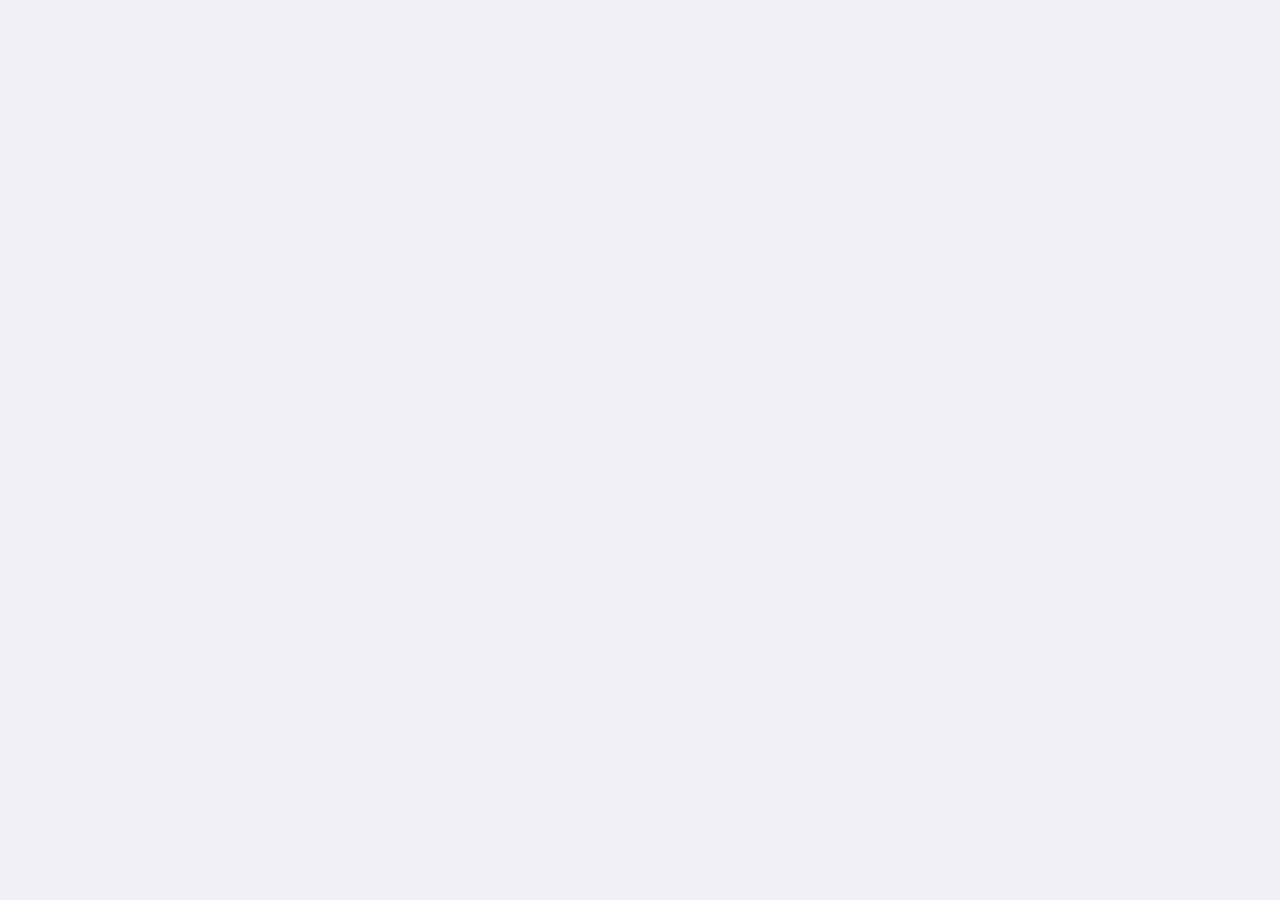
==== html/nav.html @ 03e345ad "增加html" ====
<!doctype html>
<html>

	<head>
		<meta charset="UTF-8">
		<title></title>
		<meta name="viewport" content="width=device-width,initial-scale=1,minimum-scale=1,maximum-scale=1,user-scalable=no" />
		<link href="../css/mui.min.css" rel="stylesheet" />
	</head>

	<body>
		<script src="../js/mui.min.js"></script>
		<script type="text/javascript">
			mui.init()
		</script>
	</body>

</html>
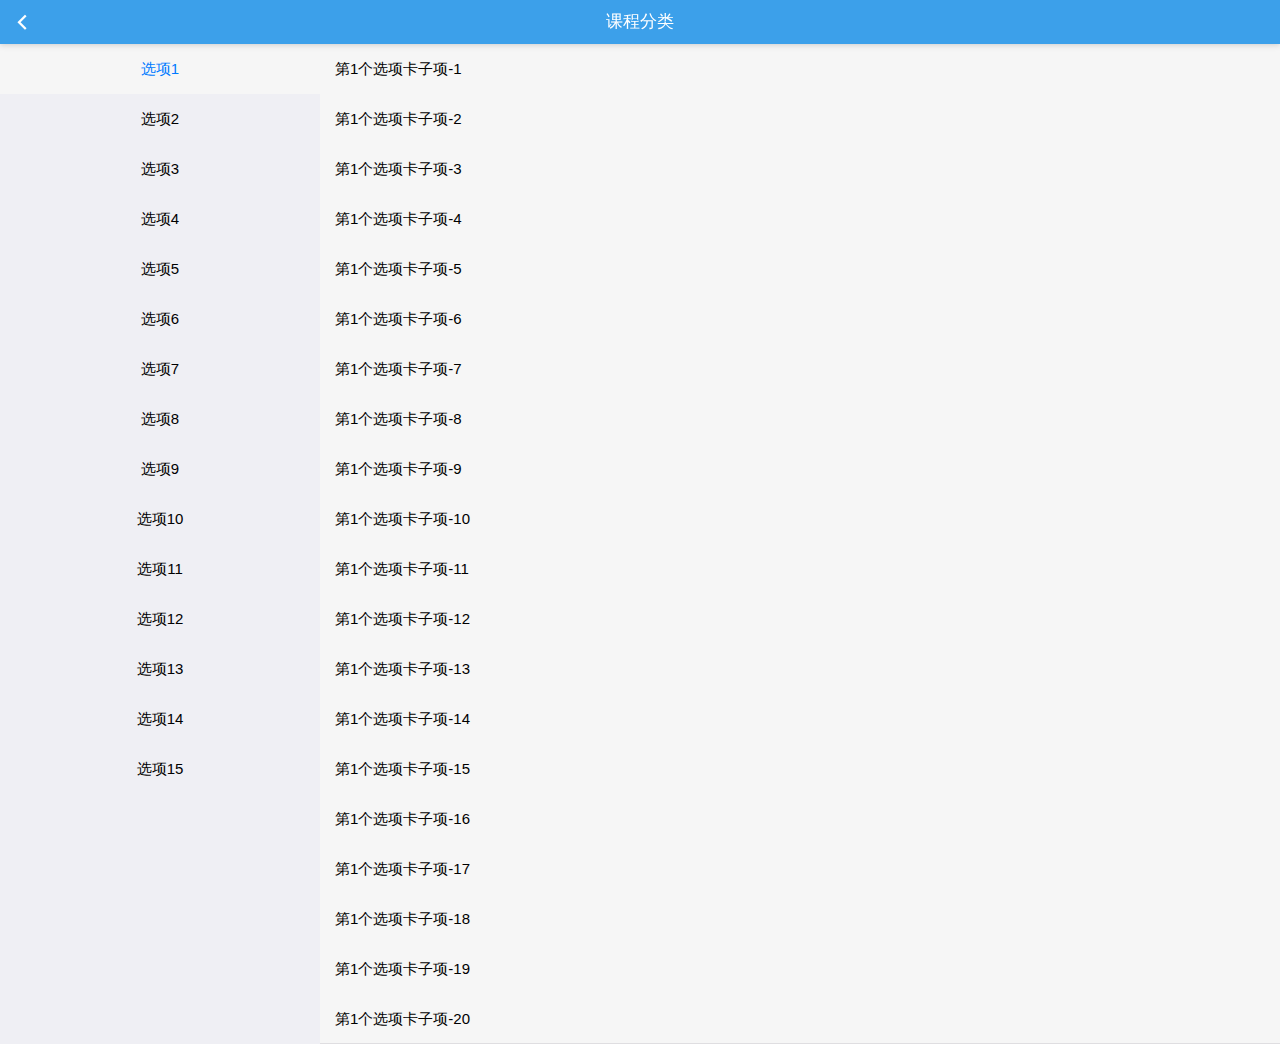
==== commit 1828bb95: "增加html" ====
--- a/html/nav.html
+++ b/html/nav.html
@@ -1,18 +1,27 @@
 <!doctype html>
 <html>
-
 	<head>
 		<meta charset="UTF-8">
 		<title></title>
 		<meta name="viewport" content="width=device-width,initial-scale=1,minimum-scale=1,maximum-scale=1,user-scalable=no" />
 		<link href="../css/mui.min.css" rel="stylesheet" />
+		<link href="../css/nav.css" rel="stylesheet" />
+		<script src="../js/flexible.js"></script>
 	</head>
-
 	<body>
+		<header class="mui-bar mui-bar-nav bar-nav-color">
+		    <a class="mui-action-back mui-icon mui-icon-left-nav mui-pull-left icon-left-color"></a>
+		    <h1 class="mui-title">课程分类</h1>
+		</header>
+		<div class="mui-content mui-row mui-fullscreen">
+			<div class="mui-col-xs-3">
+				<div id="segmentedControls" class="mui-segmented-control mui-segmented-control-inverted mui-segmented-control-vertical">
+				</div>
+			</div>
+			<div id="segmentedControlContents" class="mui-col-xs-9">
+			</div>
+		</div>
 		<script src="../js/mui.min.js"></script>
-		<script type="text/javascript">
-			mui.init()
-		</script>
+		<script src="../js/nav.js"></script>
 	</body>
-
 </html>--- a/css/nav.css
+++ b/css/nav.css
@@ -0,0 +1,72 @@
+/*
+ *这是单独为hello mui准备的个性化css，可以覆盖标准mui的css定义；
+ * 在实际项目开发时，建议为App单独写一个css文件，从而实现项目的自定义皮肤功能；
+ * 
+ * */
+.mui-plus header.mui-bar{
+	display: none;
+}
+.mui-plus .mui-bar-nav~.mui-content{
+	padding: 0;
+}
+
+/*hm开头的表示仅为 Hello MUI示例定义*/
+.hm-description{
+	margin: .5em 0;
+}
+
+.hm-description>li {
+	font-size: 14px;
+	color: #8f8f94;
+}
+.bar-nav-color{
+	background-color:#3ca0ea;
+}
+.bar-nav-color .mui-title{
+	color:#fff;
+}
+.bar-nav-color .icon-left-color{
+	color:#fff;
+}
+.mui-row.mui-fullscreen>[class*="mui-col-"] {
+	height: 100%;
+}
+
+.mui-col-xs-3,
+.mui-col-xs-9 {
+	height: 100%;
+}
+
+.mui-segmented-control .mui-control-item {
+	line-height: 50px;
+	width: 100%;
+}
+
+
+.mui-segmented-control.mui-segmented-control-inverted .mui-control-item.mui-active {
+	background-color: #fff;
+}
+.mui-content .mui-segmented-control.mui-segmented-control-inverted.mui-segmented-control-vertical .mui-control-item{
+	border-bottom:none;
+}
+.mui-segmented-control.mui-segmented-control-inverted .mui-control-item.mui-active {
+	background-color: #f6f6f6;
+}
+.mui-table-view{
+	background-color: #f6f6f6;
+}
+.mui-table-view-cell{
+	font-size:15px;
+	padding:0px 15px;
+	line-height: 50px;
+}
+.mui-table-view-cell.mui-active{
+	background-color:#fff;
+	color: #007aff;
+}
+.mui-table-view-cell:after{
+	background-color:transparent;
+}
+.mui-control-content.mui-active{
+	display:block;
+}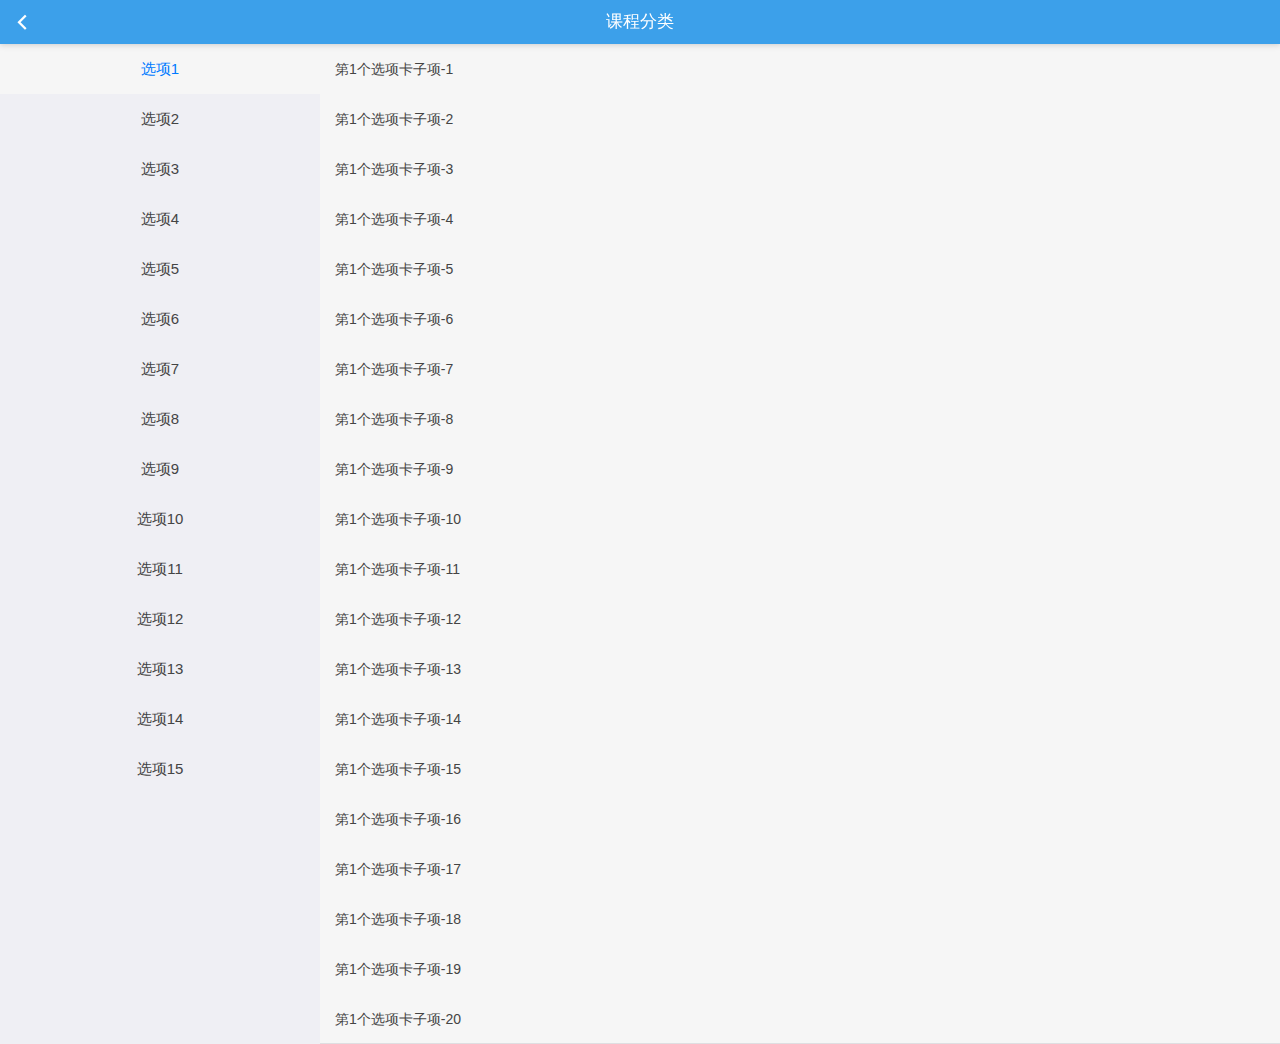
==== commit a61ca00d: "修改css" ====
--- a/html/nav.html
+++ b/html/nav.html
@@ -5,6 +5,7 @@
 		<title></title>
 		<meta name="viewport" content="width=device-width,initial-scale=1,minimum-scale=1,maximum-scale=1,user-scalable=no" />
 		<link href="../css/mui.min.css" rel="stylesheet" />
+		<link href="../css/common.css" rel="stylesheet" />
 		<link href="../css/nav.css" rel="stylesheet" />
 		<script src="../js/flexible.js"></script>
 	</head>
--- a/css/common.css
+++ b/css/common.css
@@ -0,0 +1,30 @@
+body,div,ul,ol,li,span,p,i,input,img,h1,h2,h3,h4,h5,h6{
+    margin:0;
+    padding:0;
+    font-family:PingFangSC-Regular,MicrosoftYaHei,Heiti SC,Helvetica;
+}
+table{
+  border-collapse:collapse;
+}
+input[type="button"], input[type="submit"], input[type="reset"] {
+-webkit-appearance: none;
+}
+
+textarea {-webkit-appearance: none;} 
+header, section, footer, aside, nav, article, figure{display:block;}
+ul,ol,li{ list-style:none;}
+input {outline:none; border:none;}
+a{text-decoration:none;}
+a,button,input,optgroup,select,textarea {
+    -webkit-tap-highlight-color:rgba(0,0,0,0);
+}
+.clearfix:after{ 
+    content:""; 
+    height:0;  
+    visibility:hidden; 
+    display:block;
+    clear:both; 
+}
+.clearfix{display:inline-block;}
+*html .clearfix{height:1%;} 
+.clearfix{display:block;}--- a/css/nav.css
+++ b/css/nav.css
@@ -48,17 +48,20 @@
 }
 .mui-content .mui-segmented-control.mui-segmented-control-inverted.mui-segmented-control-vertical .mui-control-item{
 	border-bottom:none;
+	color:#444444;
 }
-.mui-segmented-control.mui-segmented-control-inverted .mui-control-item.mui-active {
+.mui-content .mui-segmented-control.mui-segmented-control-inverted .mui-control-item.mui-active {
 	background-color: #f6f6f6;
+	color:#007aff;
 }
 .mui-table-view{
 	background-color: #f6f6f6;
 }
 .mui-table-view-cell{
-	font-size:15px;
+	font-size:14px;
 	padding:0px 15px;
 	line-height: 50px;
+	color:#444;
 }
 .mui-table-view-cell.mui-active{
 	background-color:#fff;
@@ -67,6 +70,9 @@
 .mui-table-view-cell:after{
 	background-color:transparent;
 }
+.mui-table-view:before{
+	background-color:transparent;
+}
 .mui-control-content.mui-active{
 	display:block;
 }